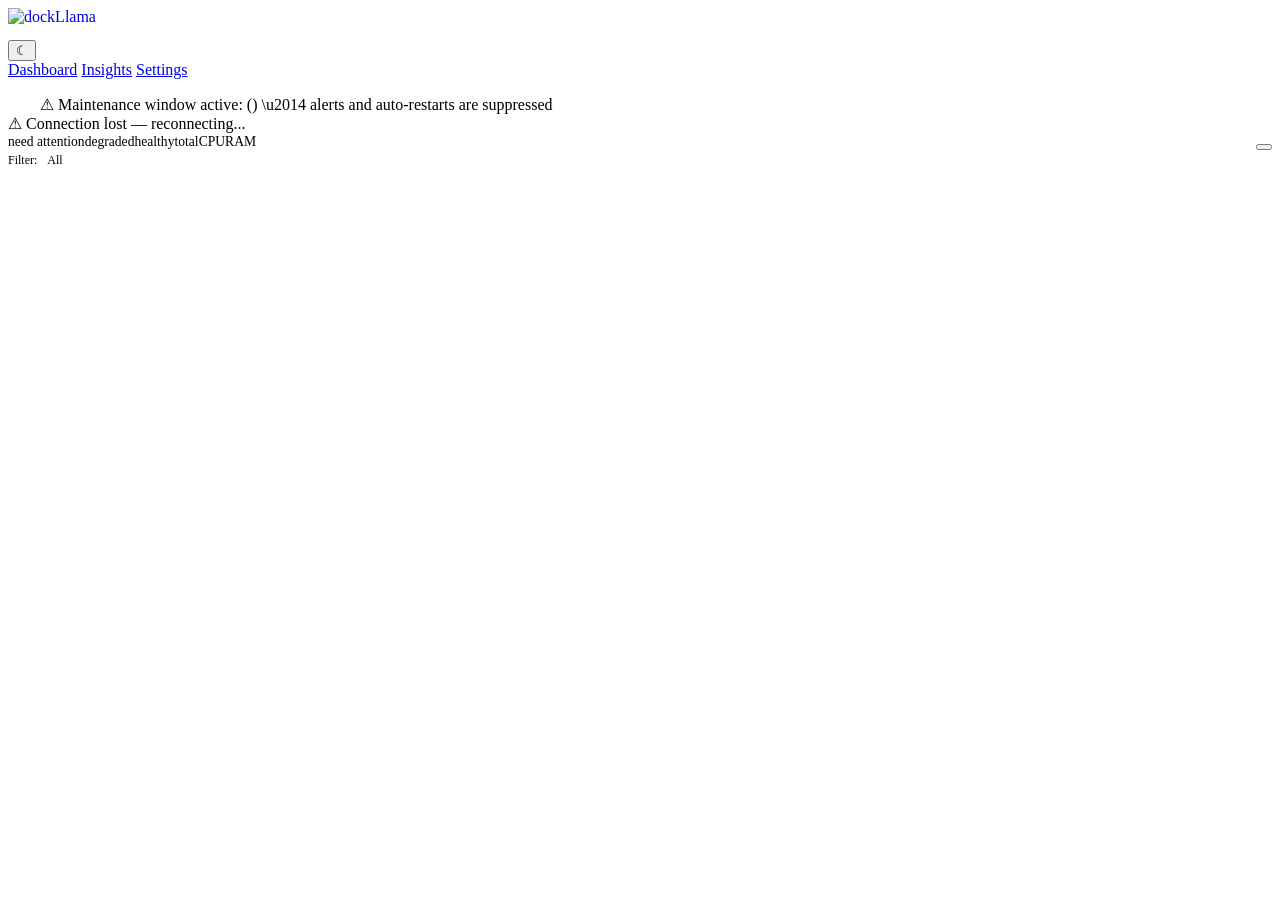
==== frontend/index.html @ cdc03549 "fix: tag filter reactivity + base prompt clone naming" ====
<!DOCTYPE html>
<html lang="en">
<head>
<meta charset="UTF-8">
<meta name="viewport" content="width=device-width, initial-scale=1.0">
<title>DockLlama</title>
<script src="https://cdnjs.cloudflare.com/ajax/libs/alpinejs/3.13.5/cdn.min.js" defer></script>
<link rel="stylesheet" href="/common.css?v=2">
<link rel="icon" type="image/svg+xml" href="/favicon.svg">
<script>
(function(){var t=localStorage.getItem('dockllama-theme');if(t==='light')document.documentElement.classList.add('light')})();
</script>
<style>
/* Dashboard grid */
.grid { display:grid; grid-template-columns:repeat(auto-fill,minmax(340px,1fr)); gap:var(--sp-md); padding:var(--sp-lg); }
.card { background:var(--surface); border:1px solid var(--border); border-radius:10px; padding:var(--sp-lg); transition:border-color 0.2s; }
.card:hover { border-color:var(--text-dim); }
.card-header { display:flex; justify-content:space-between; align-items:center; margin-bottom:var(--sp-sm); }
.card-name { font-weight:600; font-size:1rem; font-family:var(--font-mono); }
.card-image { color:var(--text-dim); font-size:0.7rem; font-family:var(--font-mono); margin-bottom:var(--sp-sm); overflow:hidden; text-overflow:ellipsis; white-space:nowrap; }

/* Flattened eval info — no nested card background */
.card-eval { padding:var(--sp-sm) 0 0 0; font-size:0.8rem; line-height:1.6; border-top:1px solid var(--border); }
.card-eval .label { color:var(--text-dim); font-size:0.75rem; }
.card-meta { display:flex; justify-content:space-between; margin-top:var(--sp-xs); font-size:0.7rem; color:var(--text-dim); font-family:var(--font-mono); }

/* Priority card accents — unhealthy containers get visual emphasis */
.card-unhealthy { border-left:3px solid var(--red); }
.card-degraded { border-left:3px solid var(--yellow); }
.card-critical { border-left:3px solid var(--red); background:rgba(239,68,68,0.04); }

/* Summary banner */
.summary-banner { display:flex; align-items:center; gap:var(--sp-lg); padding:var(--sp-md) var(--sp-lg); margin:0; background:var(--surface); border-bottom:1px solid var(--border); }
.summary-stat { display:flex; align-items:center; gap:var(--sp-sm); font-size:0.85rem; }
.summary-stat .count { font-family:var(--font-mono); font-weight:700; font-size:1.1rem; }
.summary-stat .count-alert { color:var(--red); }
.summary-stat .count-warn { color:var(--yellow); }
.summary-stat .count-ok { color:var(--green); }
.summary-stat .stat-label { color:var(--text-dim); }
.summary-eval-all { margin-left:auto; }

/* Fleet bar */
.fleet-bar { display:flex; gap:var(--sp-md); padding:var(--sp-md) var(--sp-lg); flex-wrap:wrap; align-items:center; }
.fleet-stat { background:var(--surface); border:1px solid var(--border); border-radius:8px; padding:var(--sp-sm) var(--sp-md); display:flex; align-items:center; gap:var(--sp-sm); }
.fleet-stat .fs-value { font-size:1.1rem; font-weight:700; font-family:var(--font-mono); }
.fleet-stat .fs-label { font-size:0.7rem; color:var(--text-dim); }
.fleet-stat .fs-icon { font-size:1rem; }

/* Sparklines */
.card-sparklines { display:flex; gap:0.75rem; margin-top:var(--sp-sm); min-height:40px; }
.sparkline-wrap { flex:1; }
.sparkline-label { font-size:0.65rem; color:var(--text-dim); margin-bottom:0.15rem; }
.sparkline-value { font-size:0.65rem; color:var(--text); font-weight:600; font-family:var(--font-mono); float:right; }
.sparkline svg { width:100%; height:24px; }
.sparkline path { fill:none; stroke-width:1.5; stroke-linecap:round; stroke-linejoin:round; }
.spark-cpu { stroke:#3b82f6; }
.spark-mem { stroke:#8b5cf6; }
.spark-area-cpu { fill:rgba(59,130,246,0.1); stroke:none; }
.spark-area-mem { fill:rgba(139,92,246,0.1); stroke:none; }

/* Detail drawer */
.detail-overlay { position:fixed; inset:0; background:rgba(0,0,0,0.5); z-index:100; }
.detail-drawer { position:fixed; top:0; right:0; bottom:0; width:min(600px,90vw); background:var(--bg); border-left:1px solid var(--border); z-index:101; overflow-y:auto; padding:var(--sp-lg); }
.detail-drawer h2 { margin:0 0 var(--sp-xs); font-size:1.25rem; font-family:var(--font-mono); }
.detail-drawer .close-btn { position:absolute; top:var(--sp-md); right:var(--sp-md); background:none; border:none; color:var(--text-dim); font-size:1.5rem; cursor:pointer; }
.chart-container { position:relative; height:200px; margin-bottom:var(--sp-md); }
.chart-container canvas { width:100%!important; }
.range-selector { display:flex; gap:var(--sp-sm); margin-bottom:var(--sp-md); }
.range-btn { background:var(--surface); border:1px solid var(--border); color:var(--text-dim); padding:var(--sp-xs) 0.75rem; border-radius:4px; cursor:pointer; font-size:0.75rem; font-family:var(--font-mono); }
.range-btn.active { background:var(--blue); color:white; border-color:var(--blue); }
.card-actions { margin-top:var(--sp-sm); display:flex; gap:var(--sp-sm); }

/* Tag filter bar */
.tag-bar { display:flex; gap:var(--sp-sm); padding:var(--sp-sm) var(--sp-lg); flex-wrap:wrap; align-items:center; border-bottom:1px solid var(--border); }
.tag-btn { background:var(--surface); border:1px solid var(--border); color:var(--text-dim); padding:2px 10px; border-radius:12px; cursor:pointer; font-size:0.75rem; font-family:var(--font-mono); transition:all 0.15s; }
.tag-btn:hover { border-color:var(--text-dim); color:var(--text); }
.tag-btn.active { background:var(--blue); color:white; border-color:var(--blue); }
.tag-label { font-size:0.75rem; color:var(--text-dim); margin-right:var(--sp-xs); }
/* Restart button */
.btn-restart { background:transparent; border:1px solid var(--orange); color:var(--orange); font-size:0.7rem; padding:2px 8px; border-radius:4px; cursor:pointer; }
.btn-restart:hover { background:var(--orange); color:white; }
.btn-restart:disabled { opacity:0.4; cursor:not-allowed; }

</style>
<script src="https://cdnjs.cloudflare.com/ajax/libs/Chart.js/4.4.1/chart.umd.min.js"></script>
</head>
<body x-data="dashboard()" x-init="init()">

<div class="header">
  <a href="/" style="display:flex;align-items:center;text-decoration:none;"><img src="/logo.svg" alt="dockLlama" height="32"></a>
  <div class="header-right">
    <template x-if="config">
      <span class="badge" :class="config.monitoring.dry_run ? 'badge-dry' : 'badge-live'"
            x-text="config.monitoring.dry_run ? 'DRY RUN' : 'LIVE'"></span>
    </template>
    <button class="theme-toggle" onclick="toggleTheme()" title="Toggle theme">&#x263E;</button>
    <span style="font-size:0.75rem;color:var(--text-dim)" x-text="sseConnected ? 'Connected' : 'Reconnecting...'"></span>
  </div>
</div>

<nav>
  <a href="/" class="active">Dashboard</a>
  <a href="/insights.html">Insights</a>
  <a href="/settings.html">Settings</a>
</nav>

<div class="blackout-banner" x-show="!loading && blackout" x-cloak style="margin:1rem 2rem 0;">
  <span class="bo-icon">&#9888;</span>
  <span>Maintenance window active: <strong x-text="blackout ? blackout.name : ''"></strong>
    (<span x-text="blackout ? blackout.start_time + ' \u2014 ' + blackout.end_time : ''"></span>)
    \u2014 alerts and auto-restarts are suppressed</span>
</div>

<div class="offline-banner" x-show="!sseConnected" x-cloak>
  <span>&#x26A0;</span>
  <span>Connection lost — reconnecting...</span>
</div>

<template x-if="loading">
  <div class="loading">Loading containers...</div>
</template>

<!-- Summary banner — workflow entry point -->
<div class="summary-banner" x-show="!loading" x-cloak>
  <div class="summary-stat" x-show="unhealthyCount > 0">
    <span class="count count-alert" x-text="unhealthyCount"></span>
    <span class="stat-label">need attention</span>
  </div>
  <div class="summary-stat" x-show="degradedCount > 0">
    <span class="count count-warn" x-text="degradedCount"></span>
    <span class="stat-label">degraded</span>
  </div>
  <div class="summary-stat">
    <span class="count count-ok" x-text="healthyCount"></span>
    <span class="stat-label">healthy</span>
  </div>
  <div class="summary-stat" style="margin-left:var(--sp-md);padding-left:var(--sp-md);border-left:1px solid var(--border);">
    <span class="count" style="color:var(--text)" x-text="fleetData?.container_count || containers.length"></span>
    <span class="stat-label">total</span>
  </div>
  <div class="summary-stat" x-show="fleetData">
    <span class="fs-value mono" x-text="(fleetData?.total_cpu || 0) + '%'"></span>
    <span class="stat-label">CPU</span>
  </div>
  <div class="summary-stat" x-show="fleetData">
    <span class="fs-value mono" x-text="formatMB(fleetData?.total_mem_mb || 0)"></span>
    <span class="stat-label">RAM</span>
  </div>
  <div class="summary-eval-all">
    <button class="btn btn-eval" @click="evalAll()" :disabled="evaluatingAll">
      <span x-text="evaluatingAll ? 'Evaluating...' : 'Evaluate All'"></span>
    </button>
  </div>
</div>

<!-- Tag filter bar -->
<div class="tag-bar" x-show="!loading && allTags.length > 0" x-cloak>
  <span class="tag-label">Filter:</span>
  <button class="tag-btn" :class="!activeTag && 'active'" @click="activeTag=null">All</button>
  <template x-for="t in allTags" :key="t">
    <button class="tag-btn" :class="activeTag===t && 'active'" @click="activeTag = activeTag===t ? null : t" x-text="t"></button>
  </template>
</div>
<div class="grid" x-show="!loading">
  <template x-for="c in filteredContainers" :key="c.name">
    <div class="card" :class="cardPriorityClass(c)" @click="openDetail(c)" style="cursor:pointer;">
      <div class="card-header">
        <span class="card-name" x-text="c.name"></span>
        <span class="status-dot" :class="dotClass(c)"></span>
      </div>
      <div class="card-image" x-text="c.image || 'unknown'"></div>
      <template x-if="c.last_evaluation">
        <div class="card-eval">
          <div><span class="label">Status: </span><span x-text="c.last_evaluation.ai_status"></span></div>
          <div><span class="label">Score: </span><span class="confidence" :class="scoreClass(c.last_evaluation.health_score)" x-text="(c.last_evaluation.health_score || '-') + '/100'"></span>
            <span style="margin-left:0.5rem" class="label">Confidence: </span><span class="confidence" :class="confClass(c.last_evaluation.confidence)" x-text="c.last_evaluation.confidence + '%'"></span></div>
          <div x-show="c.last_evaluation.root_cause_category && c.last_evaluation.root_cause_category !== 'none'">
            <span class="label">Root cause: </span><span x-text="c.last_evaluation.root_cause_category"></span>
          </div>
          <div><span class="label">Summary: </span><span x-text="c.last_evaluation.summary"></span></div>
          <div class="card-meta">
            <span x-text="timeAgo(c.last_evaluation.timestamp)"></span>
            <span x-text="c.last_evaluation.model_used"></span>
          </div>
        </div>
      </template>
      <template x-if="!c.last_evaluation">
        <div class="card-eval" style="color:var(--text-dim)">No evaluation yet</div>
      </template>
      <div class="card-sparklines" x-show="c._spark">
        <div class="sparkline-wrap">
          <div class="sparkline-label">CPU <span class="sparkline-value" x-text="c._spark?.cpu_now ?? '-'"></span></div>
          <div class="sparkline"><svg viewBox="0 0 100 24" preserveAspectRatio="none"><path class="spark-area-cpu" :d="sparkArea(c._spark?.cpu || [])"/><path class="spark-cpu" :d="sparkLine(c._spark?.cpu || [])"/></svg></div>
        </div>
        <div class="sparkline-wrap">
          <div class="sparkline-label">RAM <span class="sparkline-value" x-text="c._spark?.mem_now ?? '-'"></span></div>
          <div class="sparkline"><svg viewBox="0 0 100 24" preserveAspectRatio="none"><path class="spark-area-mem" :d="sparkArea(c._spark?.mem || [])"/><path class="spark-mem" :d="sparkLine(c._spark?.mem || [])"/></svg></div>
        </div>
      </div>
      <div class="card-actions">
        <button class="btn btn-eval" @click.stop="evalNow(c.name)" :disabled="evaluating===c.name">
          <span x-text="evaluating===c.name ? 'Evaluating...' : 'Evaluate Now'"></span>
        </button>
        <button class="btn-restart" @click.stop="restartContainer(c.name)" :disabled="restarting===c.name" x-text="restarting===c.name ? 'Restarting...' : '↻ Restart'"></button>
        <a class="btn" :href="'/insights.html?view=explorer&container=' + c.name">Logs</a>
      </div>
    </div>
  </template>
</div>

<!-- Container Detail Drawer -->
<template x-if="detailContainer">
  <div>
    <div class="detail-overlay" @click="closeDetail()"></div>
    <div class="detail-drawer">
      <button class="close-btn" @click.stop="closeDetail()">&times;</button>
      <h2 x-text="detailContainer.name"></h2>
      <div style="font-size:0.8rem;color:var(--text-dim);margin-bottom:0.5rem;" x-text="detailContainer.image || ''"></div>

      <div class="range-selector">
        <button class="range-btn" :class="detailRange==='1h' && 'active'" @click.stop="loadDetailStats('1h')">1h</button>
        <button class="range-btn" :class="detailRange==='24h' && 'active'" @click.stop="loadDetailStats('24h')">24h</button>
        <button class="range-btn" :class="detailRange==='7d' && 'active'" @click.stop="loadDetailStats('7d')">7d</button>
        <button class="range-btn" :class="detailRange==='30d' && 'active'" @click.stop="loadDetailStats('30d')">30d</button>
      </div>

      <h3 style="font-size:0.9rem;margin:0.5rem 0;">CPU Usage</h3>
      <div class="chart-container"><canvas id="cpuChart"></canvas></div>

      <h3 style="font-size:0.9rem;margin:0.5rem 0;">Memory Usage</h3>
      <div class="chart-container"><canvas id="memChart"></canvas></div>

      <h3 style="font-size:0.9rem;margin:0.5rem 0;">Network I/O</h3>
      <div class="chart-container"><canvas id="netChart"></canvas></div>

      <template x-if="detailContainer.last_evaluation">
        <div style="margin-top:1rem;padding:1rem;background:var(--surface);border-radius:8px;">
          <h3 style="font-size:0.9rem;margin:0 0 0.5rem;">Latest Evaluation</h3>
          <div style="font-size:0.8rem;line-height:1.6;">
            <div>Status: <strong x-text="detailContainer.last_evaluation.ai_status"></strong></div>
            <div>Score: <strong x-text="detailContainer.last_evaluation.health_score + '/100'"></strong></div>
            <div>Summary: <span x-text="detailContainer.last_evaluation.summary"></span></div>
          </div>
        </div>
      </template>
    </div>
  </div>
</template>

<script>
function toggleTheme() {
  document.documentElement.classList.toggle('light');
  localStorage.setItem('dockllama-theme',
    document.documentElement.classList.contains('light') ? 'light' : 'dark');
}

function dashboard() {
  return {
    containers: [],
    detailContainer: null,
    detailRange: '1h',
    detailCharts: {},
    fleetData: null,
    config: null,
    loading: true,
    blackout: null,
    evaluating: null,
    evaluatingAll: false,
    eventSource: null,
    sseConnected: true,
    _sseRetryDelay: 1000,
    _setupDone: false,
    allTags: [],
    activeTag: null,
    containerTags: {},
    restarting: null,

    // Summary banner computed counts
    get healthyCount() {
      return this.containers.filter(c => c.running && c.last_evaluation?.ai_status === 'healthy').length;
    },
    get unhealthyCount() {
      return this.containers.filter(c => c.running && c.last_evaluation && ['unhealthy','critical'].includes(c.last_evaluation.ai_status)).length;
    },
    get degradedCount() {
      return this.containers.filter(c => c.running && c.last_evaluation?.ai_status === 'degraded').length;
    },
    get filteredContainers() {
      if (!this.activeTag) return this.containers;
      return this.containers.filter(c => (this.containerTags[c.name] || []).includes(this.activeTag));
    },
    cardPriorityClass(c) {
      if (!c.last_evaluation) return '';
      const s = c.last_evaluation.ai_status;
      if (s === 'critical') return 'card-critical';
      if (s === 'unhealthy') return 'card-unhealthy';
      if (s === 'degraded') return 'card-degraded';
      return '';
    },

    async init() {
      if (!this._setupDone) {
        try {
          const sr = await fetch('/api/setup/status');
          if (sr.ok) {
            const sd = await sr.json();
            if (sd.needs_setup) { window.location.href = '/setup.html'; return; }
          }
          this._setupDone = true;
        } catch (e) {}
      }
      try {
        const br = await fetch('/api/blackouts/active');
        if (br.ok) { const bd = await br.json(); this.blackout = bd.active ? bd.window : null; }
      } catch (e) {}
      await Promise.all([this.fetchContainers(), this.fetchConfig(), this.fetchTags()]);
      this.loading = false;
      this.connectSSE();
    },

    async fetchContainers() {
      try {
        const r = await fetch('/api/containers');
        const fresh = await r.json();
        const sparkMap = {};
        for (const c of this.containers) { if (c._spark) sparkMap[c.name] = c._spark; }
        for (const c of fresh) { if (sparkMap[c.name]) c._spark = sparkMap[c.name]; }
        this.containers = fresh;
        this.loadSparklines();
        this.loadFleet();
      } catch(e) { console.error('Failed to fetch containers', e); }
    },

    async fetchConfig() {
      try { const r = await fetch('/api/config'); this.config = await r.json(); } catch(e) {}
    },

    connectSSE() {
      if (this.eventSource) { this.eventSource.close(); }
      this.eventSource = new EventSource('/api/stream');
      this.eventSource.onopen = () => { this.sseConnected = true; this._sseRetryDelay = 1000; };
      this.eventSource.onmessage = (e) => {
        const data = JSON.parse(e.data);
        if (data.type === 'evaluation' || data.type === 'action') this.fetchContainers();
      };
      this.eventSource.onerror = () => {
        this.sseConnected = false;
        this.eventSource.close();
        const delay = Math.min(this._sseRetryDelay, 30000);
        this._sseRetryDelay = delay * 2;
        setTimeout(() => this.connectSSE(), delay);
      };
    },

    async evalNow(name) {
      this.evaluating = name;
      try {
        await fetch('/api/containers/' + name + '/evaluate', {method:'POST', headers:{'Content-Type':'application/json'}, body:'{}'});
        await this.fetchContainers();
      } catch(e) { console.error('Eval failed', e); }
      this.evaluating = null;
    },

    async evalAll() {
      this.evaluatingAll = true;
      for (const c of this.containers.filter(c => c.running)) {
        try { await fetch('/api/containers/' + c.name + '/evaluate', {method:'POST', headers:{'Content-Type':'application/json'}, body:'{}'}); } catch(e) {}
      }
      await this.fetchContainers();
      this.evaluatingAll = false;
    },

    dotClass(c) {
      if (!c.running) return 'dot-gray';
      if (!c.last_evaluation) return 'dot-gray';
      const s = c.last_evaluation.ai_status;
      return s === 'healthy' ? 'dot-green' : s === 'degraded' ? 'dot-yellow' : s === 'unhealthy' ? 'dot-orange' : s === 'critical' ? 'dot-red' : 'dot-gray';
    },

    async loadFleet() {
      try { const r = await fetch('/api/stats/fleet?range=1h'); if (r.ok) { const d = await r.json(); this.fleetData = d.current; } } catch(e) {}
    },

    formatMB(mb) { return mb >= 1024 ? (mb/1024).toFixed(1)+' GB' : Math.round(mb)+' MB'; },

    sparkLine(vals) {
      if (!vals || vals.length < 2) return '';
      const max = Math.max(...vals, 1), step = 100/(vals.length-1);
      return 'M' + vals.map((v,i) => (i*step).toFixed(1)+','+(24-(v/max)*22).toFixed(1)).join('L');
    },
    sparkArea(vals) {
      if (!vals || vals.length < 2) return '';
      const max = Math.max(...vals, 1), step = 100/(vals.length-1);
      const line = vals.map((v,i) => (i*step).toFixed(1)+','+(24-(v/max)*22).toFixed(1)).join('L');
      return 'M0,24L'+line+'L100,24Z';
    },

    async loadSparklines() {
      const batch = 5;
      for (let i = 0; i < this.containers.length; i += batch) {
        await Promise.all(this.containers.slice(i, i+batch).map(async (c) => {
          try {
            const r = await fetch('/api/containers/'+encodeURIComponent(c.name)+'/stats?range=1h');
            if (!r.ok) return;
            const d = await r.json();
            const last = d.data[d.data.length-1];
            c._spark = {
              cpu: d.data.map(p=>p.cpu||0), mem: d.data.map(p=>p.mem||0),
              cpu_now: last ? (last.cpu!=null ? last.cpu+'%' : '-') : '-',
              mem_now: last ? (last.mem!=null ? last.mem+'%' : '-') : '-',
            };
          } catch(e) {}
        }));
      }
    },

    async openDetail(c) {
      this.detailContainer = c; this.detailRange = '1h';
      await this.$nextTick(); this.loadDetailStats('1h');
    },
    closeDetail() { this.detailContainer = null; this.destroyCharts(); },
    destroyCharts() { for (const k in this.detailCharts) this.detailCharts[k].destroy(); this.detailCharts = {}; },

    async loadDetailStats(range) {
      this.detailRange = range;
      if (!this.detailContainer) return;
      try {
        const r = await fetch('/api/containers/'+encodeURIComponent(this.detailContainer.name)+'/stats?range='+range);
        if (r.ok) this.renderCharts((await r.json()).data);
      } catch(e) { console.error(e); }
    },

    renderCharts(data) {
      this.destroyCharts();
      const labels = data.map(p => p.t.substring(11,16));
      const mk = (label, color, values) => ({
        type:'line', data:{labels, datasets:[{label, data:values, borderColor:color, backgroundColor:color+'22', fill:true, pointRadius:0, tension:0.3, borderWidth:1.5}]},
        options:{responsive:true, maintainAspectRatio:false, scales:{x:{ticks:{maxTicksLimit:8,font:{size:10},color:'#888'},grid:{display:false}},y:{beginAtZero:true,ticks:{font:{size:10},color:'#888'},grid:{color:'#333'}}}, plugins:{legend:{display:false}}, animation:false}
      });
      const cpu = document.getElementById('cpuChart');
      const mem = document.getElementById('memChart');
      const net = document.getElementById('netChart');
      if (cpu) this.detailCharts.cpu = new Chart(cpu, mk('CPU%','#3b82f6',data.map(p=>p.cpu)));
      if (mem) this.detailCharts.mem = new Chart(mem, mk('RAM%','#8b5cf6',data.map(p=>p.mem)));
      if (net) this.detailCharts.net = new Chart(net, {
        type:'line', data:{labels, datasets:[
          {label:'RX',data:data.map(p=>p.rx?Math.round(p.rx/1024):0),borderColor:'#22c55e',pointRadius:0,tension:0.3,borderWidth:1.5,fill:false},
          {label:'TX',data:data.map(p=>p.tx?Math.round(p.tx/1024):0),borderColor:'#f59e0b',pointRadius:0,tension:0.3,borderWidth:1.5,fill:false}
        ]}, options:{responsive:true,maintainAspectRatio:false,scales:{x:{ticks:{maxTicksLimit:8,font:{size:10},color:'#888'},grid:{display:false}},y:{beginAtZero:true,ticks:{font:{size:10},color:'#888',callback:v=>v+' KB'},grid:{color:'#333'}}},plugins:{legend:{labels:{color:'#888',font:{size:10}}}},animation:false}
      });
    },

    async fetchTags() {
      try {
        const r = await fetch('/api/tags');
        if (r.ok) this.allTags = await r.json();
        // Load per-container tags — build new object for Alpine reactivity
        const newTags = {};
        for (const c of this.containers) {
          try {
            const tr = await fetch('/api/containers/' + encodeURIComponent(c.name) + '/tags');
            if (tr.ok) {
              const tags = await tr.json();
              newTags[c.name] = tags.map(t => t.tag);
            }
          } catch(e) {}
        }
        this.containerTags = newTags;
      } catch(e) {}
    },
    async restartContainer(name) {
      if (!confirm('Restart ' + name + '?')) return;
      this.restarting = name;
      try {
        const r = await fetch('/api/containers/' + name + '/restart', {method:'POST'});
        const d = await r.json();
        if (!r.ok) alert(d.detail || 'Restart failed');
        else if (d.action === 'dry_run') alert('Dry run mode — restart not executed');
        else await this.fetchContainers();
      } catch(e) { alert('Restart failed: ' + e); }
      this.restarting = null;
    },
    scoreClass(s) { return s >= 80 ? 'conf-high' : s >= 40 ? 'conf-mid' : 'conf-low'; },
    confClass(c) { return c >= 70 ? 'conf-high' : c >= 40 ? 'conf-mid' : 'conf-low'; },
    timeAgo(ts) {
      if (!ts) return '';
      const d = (Date.now() - new Date(ts+'Z').getTime()) / 1000;
      return d < 60 ? Math.round(d)+'s ago' : d < 3600 ? Math.round(d/60)+'m ago' : d < 86400 ? Math.round(d/3600)+'h ago' : Math.round(d/86400)+'d ago';
    }
  };
}
</script>
</body>
</html>
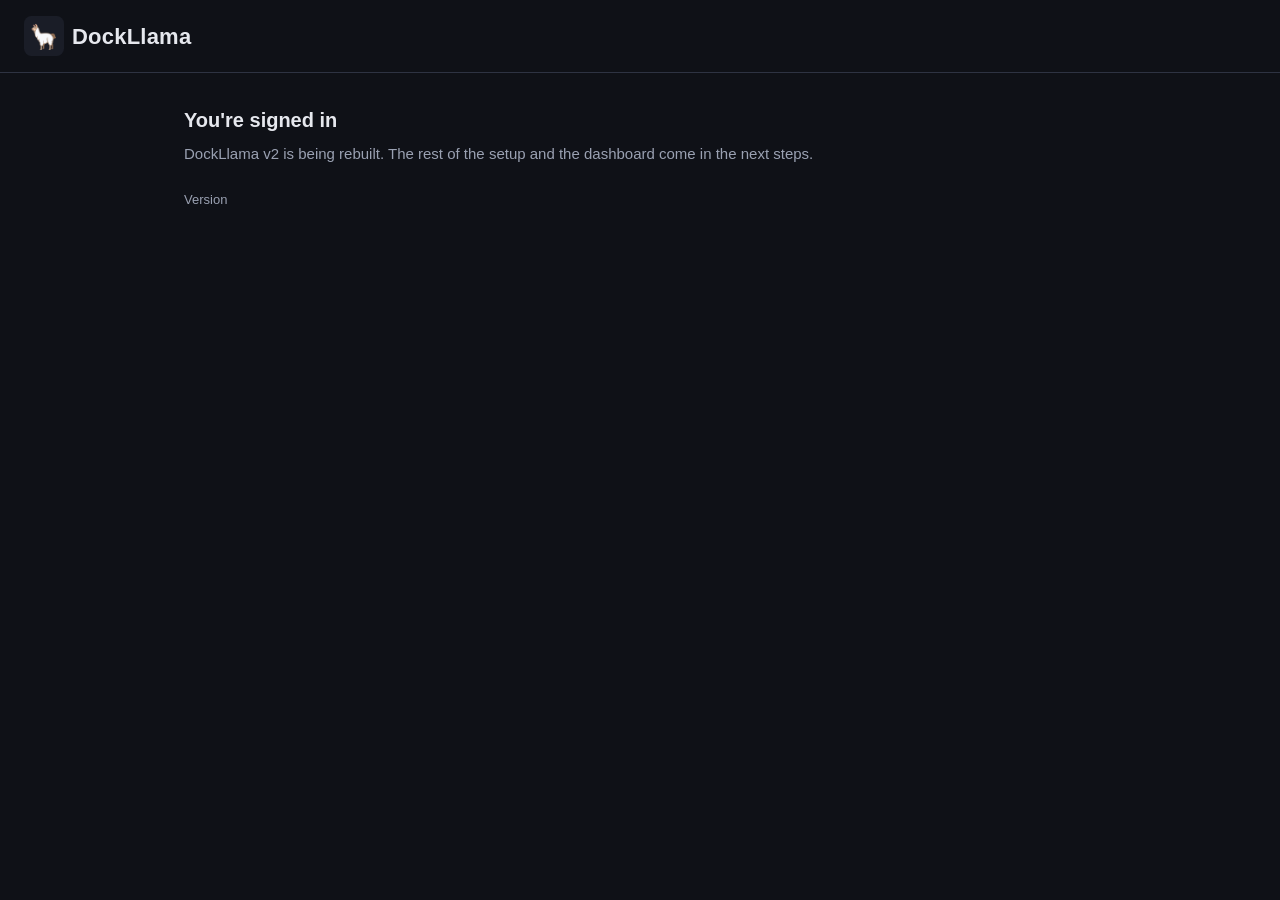
==== commit 4b6cb6ef: "v2 phase 1: app skeleton, database, settings, sign-in, socket permissions Replaces the v1 code on th" ====
--- a/frontend/index.html
+++ b/frontend/index.html
@@ -1,494 +1,38 @@
 <!DOCTYPE html>
 <html lang="en">
 <head>
-<meta charset="UTF-8">
-<meta name="viewport" content="width=device-width, initial-scale=1.0">
+<meta charset="utf-8">
+<meta name="viewport" content="width=device-width, initial-scale=1">
 <title>DockLlama</title>
-<script src="https://cdnjs.cloudflare.com/ajax/libs/alpinejs/3.13.5/cdn.min.js" defer></script>
-<link rel="stylesheet" href="/common.css?v=2">
-<link rel="icon" type="image/svg+xml" href="/favicon.svg">
+<link rel="icon" href="static/favicon.svg" type="image/svg+xml">
+<link rel="stylesheet" href="static/app.css">
+<script defer src="static/vendor/alpine-3.17.5.min.js"></script>
+</head>
+<body x-data="home()" x-init="load()" x-cloak>
+<header class="top">
+  <div class="brand" style="margin:0"><img src="static/favicon.svg" alt=""><span>DockLlama</span></div>
+  <button class="secondary" x-show="loginRequired" @click="logout()">Sign out</button>
+</header>
+<main class="page">
+  <h1>You're signed in</h1>
+  <p class="sub">DockLlama v2 is being rebuilt. The rest of the setup and the dashboard come in the next steps.</p>
+  <p class="hint">Version <span x-text="version"></span></p>
+</main>
 <script>
-(function(){var t=localStorage.getItem('dockllama-theme');if(t==='light')document.documentElement.classList.add('light')})();
-</script>
-<style>
-/* Dashboard grid */
-.grid { display:grid; grid-template-columns:repeat(auto-fill,minmax(340px,1fr)); gap:var(--sp-md); padding:var(--sp-lg); }
-.card { background:var(--surface); border:1px solid var(--border); border-radius:10px; padding:var(--sp-lg); transition:border-color 0.2s; }
-.card:hover { border-color:var(--text-dim); }
-.card-header { display:flex; justify-content:space-between; align-items:center; margin-bottom:var(--sp-sm); }
-.card-name { font-weight:600; font-size:1rem; font-family:var(--font-mono); }
-.card-image { color:var(--text-dim); font-size:0.7rem; font-family:var(--font-mono); margin-bottom:var(--sp-sm); overflow:hidden; text-overflow:ellipsis; white-space:nowrap; }
-
-/* Flattened eval info — no nested card background */
-.card-eval { padding:var(--sp-sm) 0 0 0; font-size:0.8rem; line-height:1.6; border-top:1px solid var(--border); }
-.card-eval .label { color:var(--text-dim); font-size:0.75rem; }
-.card-meta { display:flex; justify-content:space-between; margin-top:var(--sp-xs); font-size:0.7rem; color:var(--text-dim); font-family:var(--font-mono); }
-
-/* Priority card accents — unhealthy containers get visual emphasis */
-.card-unhealthy { border-left:3px solid var(--red); }
-.card-degraded { border-left:3px solid var(--yellow); }
-.card-critical { border-left:3px solid var(--red); background:rgba(239,68,68,0.04); }
-
-/* Summary banner */
-.summary-banner { display:flex; align-items:center; gap:var(--sp-lg); padding:var(--sp-md) var(--sp-lg); margin:0; background:var(--surface); border-bottom:1px solid var(--border); }
-.summary-stat { display:flex; align-items:center; gap:var(--sp-sm); font-size:0.85rem; }
-.summary-stat .count { font-family:var(--font-mono); font-weight:700; font-size:1.1rem; }
-.summary-stat .count-alert { color:var(--red); }
-.summary-stat .count-warn { color:var(--yellow); }
-.summary-stat .count-ok { color:var(--green); }
-.summary-stat .stat-label { color:var(--text-dim); }
-.summary-eval-all { margin-left:auto; }
-
-/* Fleet bar */
-.fleet-bar { display:flex; gap:var(--sp-md); padding:var(--sp-md) var(--sp-lg); flex-wrap:wrap; align-items:center; }
-.fleet-stat { background:var(--surface); border:1px solid var(--border); border-radius:8px; padding:var(--sp-sm) var(--sp-md); display:flex; align-items:center; gap:var(--sp-sm); }
-.fleet-stat .fs-value { font-size:1.1rem; font-weight:700; font-family:var(--font-mono); }
-.fleet-stat .fs-label { font-size:0.7rem; color:var(--text-dim); }
-.fleet-stat .fs-icon { font-size:1rem; }
-
-/* Sparklines */
-.card-sparklines { display:flex; gap:0.75rem; margin-top:var(--sp-sm); min-height:40px; }
-.sparkline-wrap { flex:1; }
-.sparkline-label { font-size:0.65rem; color:var(--text-dim); margin-bottom:0.15rem; }
-.sparkline-value { font-size:0.65rem; color:var(--text); font-weight:600; font-family:var(--font-mono); float:right; }
-.sparkline svg { width:100%; height:24px; }
-.sparkline path { fill:none; stroke-width:1.5; stroke-linecap:round; stroke-linejoin:round; }
-.spark-cpu { stroke:#3b82f6; }
-.spark-mem { stroke:#8b5cf6; }
-.spark-area-cpu { fill:rgba(59,130,246,0.1); stroke:none; }
-.spark-area-mem { fill:rgba(139,92,246,0.1); stroke:none; }
-
-/* Detail drawer */
-.detail-overlay { position:fixed; inset:0; background:rgba(0,0,0,0.5); z-index:100; }
-.detail-drawer { position:fixed; top:0; right:0; bottom:0; width:min(600px,90vw); background:var(--bg); border-left:1px solid var(--border); z-index:101; overflow-y:auto; padding:var(--sp-lg); }
-.detail-drawer h2 { margin:0 0 var(--sp-xs); font-size:1.25rem; font-family:var(--font-mono); }
-.detail-drawer .close-btn { position:absolute; top:var(--sp-md); right:var(--sp-md); background:none; border:none; color:var(--text-dim); font-size:1.5rem; cursor:pointer; }
-.chart-container { position:relative; height:200px; margin-bottom:var(--sp-md); }
-.chart-container canvas { width:100%!important; }
-.range-selector { display:flex; gap:var(--sp-sm); margin-bottom:var(--sp-md); }
-.range-btn { background:var(--surface); border:1px solid var(--border); color:var(--text-dim); padding:var(--sp-xs) 0.75rem; border-radius:4px; cursor:pointer; font-size:0.75rem; font-family:var(--font-mono); }
-.range-btn.active { background:var(--blue); color:white; border-color:var(--blue); }
-.card-actions { margin-top:var(--sp-sm); display:flex; gap:var(--sp-sm); }
-
-/* Tag filter bar */
-.tag-bar { display:flex; gap:var(--sp-sm); padding:var(--sp-sm) var(--sp-lg); flex-wrap:wrap; align-items:center; border-bottom:1px solid var(--border); }
-.tag-btn { background:var(--surface); border:1px solid var(--border); color:var(--text-dim); padding:2px 10px; border-radius:12px; cursor:pointer; font-size:0.75rem; font-family:var(--font-mono); transition:all 0.15s; }
-.tag-btn:hover { border-color:var(--text-dim); color:var(--text); }
-.tag-btn.active { background:var(--blue); color:white; border-color:var(--blue); }
-.tag-label { font-size:0.75rem; color:var(--text-dim); margin-right:var(--sp-xs); }
-/* Restart button */
-.btn-restart { background:transparent; border:1px solid var(--orange); color:var(--orange); font-size:0.7rem; padding:2px 8px; border-radius:4px; cursor:pointer; }
-.btn-restart:hover { background:var(--orange); color:white; }
-.btn-restart:disabled { opacity:0.4; cursor:not-allowed; }
-
-</style>
-<script src="https://cdnjs.cloudflare.com/ajax/libs/Chart.js/4.4.1/chart.umd.min.js"></script>
-</head>
-<body x-data="dashboard()" x-init="init()">
-
-<div class="header">
-  <a href="/" style="display:flex;align-items:center;text-decoration:none;"><img src="/logo.svg" alt="dockLlama" height="32"></a>
-  <div class="header-right">
-    <template x-if="config">
-      <span class="badge" :class="config.monitoring.dry_run ? 'badge-dry' : 'badge-live'"
-            x-text="config.monitoring.dry_run ? 'DRY RUN' : 'LIVE'"></span>
-    </template>
-    <button class="theme-toggle" onclick="toggleTheme()" title="Toggle theme">&#x263E;</button>
-    <span style="font-size:0.75rem;color:var(--text-dim)" x-text="sseConnected ? 'Connected' : 'Reconnecting...'"></span>
-  </div>
-</div>
-
-<nav>
-  <a href="/" class="active">Dashboard</a>
-  <a href="/insights.html">Insights</a>
-  <a href="/settings.html">Settings</a>
-</nav>
-
-<div class="blackout-banner" x-show="!loading && blackout" x-cloak style="margin:1rem 2rem 0;">
-  <span class="bo-icon">&#9888;</span>
-  <span>Maintenance window active: <strong x-text="blackout ? blackout.name : ''"></strong>
-    (<span x-text="blackout ? blackout.start_time + ' \u2014 ' + blackout.end_time : ''"></span>)
-    \u2014 alerts and auto-restarts are suppressed</span>
-</div>
-
-<div class="offline-banner" x-show="!sseConnected" x-cloak>
-  <span>&#x26A0;</span>
-  <span>Connection lost — reconnecting...</span>
-</div>
-
-<template x-if="loading">
-  <div class="loading">Loading containers...</div>
-</template>
-
-<!-- Summary banner — workflow entry point -->
-<div class="summary-banner" x-show="!loading" x-cloak>
-  <div class="summary-stat" x-show="unhealthyCount > 0">
-    <span class="count count-alert" x-text="unhealthyCount"></span>
-    <span class="stat-label">need attention</span>
-  </div>
-  <div class="summary-stat" x-show="degradedCount > 0">
-    <span class="count count-warn" x-text="degradedCount"></span>
-    <span class="stat-label">degraded</span>
-  </div>
-  <div class="summary-stat">
-    <span class="count count-ok" x-text="healthyCount"></span>
-    <span class="stat-label">healthy</span>
-  </div>
-  <div class="summary-stat" style="margin-left:var(--sp-md);padding-left:var(--sp-md);border-left:1px solid var(--border);">
-    <span class="count" style="color:var(--text)" x-text="fleetData?.container_count || containers.length"></span>
-    <span class="stat-label">total</span>
-  </div>
-  <div class="summary-stat" x-show="fleetData">
-    <span class="fs-value mono" x-text="(fleetData?.total_cpu || 0) + '%'"></span>
-    <span class="stat-label">CPU</span>
-  </div>
-  <div class="summary-stat" x-show="fleetData">
-    <span class="fs-value mono" x-text="formatMB(fleetData?.total_mem_mb || 0)"></span>
-    <span class="stat-label">RAM</span>
-  </div>
-  <div class="summary-eval-all">
-    <button class="btn btn-eval" @click="evalAll()" :disabled="evaluatingAll">
-      <span x-text="evaluatingAll ? 'Evaluating...' : 'Evaluate All'"></span>
-    </button>
-  </div>
-</div>
-
-<!-- Tag filter bar -->
-<div class="tag-bar" x-show="!loading && allTags.length > 0" x-cloak>
-  <span class="tag-label">Filter:</span>
-  <button class="tag-btn" :class="!activeTag && 'active'" @click="activeTag=null">All</button>
-  <template x-for="t in allTags" :key="t">
-    <button class="tag-btn" :class="activeTag===t && 'active'" @click="activeTag = activeTag===t ? null : t" x-text="t"></button>
-  </template>
-</div>
-<div class="grid" x-show="!loading">
-  <template x-for="c in filteredContainers" :key="c.name">
-    <div class="card" :class="cardPriorityClass(c)" @click="openDetail(c)" style="cursor:pointer;">
-      <div class="card-header">
-        <span class="card-name" x-text="c.name"></span>
-        <span class="status-dot" :class="dotClass(c)"></span>
-      </div>
-      <div class="card-image" x-text="c.image || 'unknown'"></div>
-      <template x-if="c.last_evaluation">
-        <div class="card-eval">
-          <div><span class="label">Status: </span><span x-text="c.last_evaluation.ai_status"></span></div>
-          <div><span class="label">Score: </span><span class="confidence" :class="scoreClass(c.last_evaluation.health_score)" x-text="(c.last_evaluation.health_score || '-') + '/100'"></span>
-            <span style="margin-left:0.5rem" class="label">Confidence: </span><span class="confidence" :class="confClass(c.last_evaluation.confidence)" x-text="c.last_evaluation.confidence + '%'"></span></div>
-          <div x-show="c.last_evaluation.root_cause_category && c.last_evaluation.root_cause_category !== 'none'">
-            <span class="label">Root cause: </span><span x-text="c.last_evaluation.root_cause_category"></span>
-          </div>
-          <div><span class="label">Summary: </span><span x-text="c.last_evaluation.summary"></span></div>
-          <div class="card-meta">
-            <span x-text="timeAgo(c.last_evaluation.timestamp)"></span>
-            <span x-text="c.last_evaluation.model_used"></span>
-          </div>
-        </div>
-      </template>
-      <template x-if="!c.last_evaluation">
-        <div class="card-eval" style="color:var(--text-dim)">No evaluation yet</div>
-      </template>
-      <div class="card-sparklines" x-show="c._spark">
-        <div class="sparkline-wrap">
-          <div class="sparkline-label">CPU <span class="sparkline-value" x-text="c._spark?.cpu_now ?? '-'"></span></div>
-          <div class="sparkline"><svg viewBox="0 0 100 24" preserveAspectRatio="none"><path class="spark-area-cpu" :d="sparkArea(c._spark?.cpu || [])"/><path class="spark-cpu" :d="sparkLine(c._spark?.cpu || [])"/></svg></div>
-        </div>
-        <div class="sparkline-wrap">
-          <div class="sparkline-label">RAM <span class="sparkline-value" x-text="c._spark?.mem_now ?? '-'"></span></div>
-          <div class="sparkline"><svg viewBox="0 0 100 24" preserveAspectRatio="none"><path class="spark-area-mem" :d="sparkArea(c._spark?.mem || [])"/><path class="spark-mem" :d="sparkLine(c._spark?.mem || [])"/></svg></div>
-        </div>
-      </div>
-      <div class="card-actions">
-        <button class="btn btn-eval" @click.stop="evalNow(c.name)" :disabled="evaluating===c.name">
-          <span x-text="evaluating===c.name ? 'Evaluating...' : 'Evaluate Now'"></span>
-        </button>
-        <button class="btn-restart" @click.stop="restartContainer(c.name)" :disabled="restarting===c.name" x-text="restarting===c.name ? 'Restarting...' : '↻ Restart'"></button>
-        <a class="btn" :href="'/insights.html?view=explorer&container=' + c.name">Logs</a>
-      </div>
-    </div>
-  </template>
-</div>
-
-<!-- Container Detail Drawer -->
-<template x-if="detailContainer">
-  <div>
-    <div class="detail-overlay" @click="closeDetail()"></div>
-    <div class="detail-drawer">
-      <button class="close-btn" @click.stop="closeDetail()">&times;</button>
-      <h2 x-text="detailContainer.name"></h2>
-      <div style="font-size:0.8rem;color:var(--text-dim);margin-bottom:0.5rem;" x-text="detailContainer.image || ''"></div>
-
-      <div class="range-selector">
-        <button class="range-btn" :class="detailRange==='1h' && 'active'" @click.stop="loadDetailStats('1h')">1h</button>
-        <button class="range-btn" :class="detailRange==='24h' && 'active'" @click.stop="loadDetailStats('24h')">24h</button>
-        <button class="range-btn" :class="detailRange==='7d' && 'active'" @click.stop="loadDetailStats('7d')">7d</button>
-        <button class="range-btn" :class="detailRange==='30d' && 'active'" @click.stop="loadDetailStats('30d')">30d</button>
-      </div>
-
-      <h3 style="font-size:0.9rem;margin:0.5rem 0;">CPU Usage</h3>
-      <div class="chart-container"><canvas id="cpuChart"></canvas></div>
-
-      <h3 style="font-size:0.9rem;margin:0.5rem 0;">Memory Usage</h3>
-      <div class="chart-container"><canvas id="memChart"></canvas></div>
-
-      <h3 style="font-size:0.9rem;margin:0.5rem 0;">Network I/O</h3>
-      <div class="chart-container"><canvas id="netChart"></canvas></div>
-
-      <template x-if="detailContainer.last_evaluation">
-        <div style="margin-top:1rem;padding:1rem;background:var(--surface);border-radius:8px;">
-          <h3 style="font-size:0.9rem;margin:0 0 0.5rem;">Latest Evaluation</h3>
-          <div style="font-size:0.8rem;line-height:1.6;">
-            <div>Status: <strong x-text="detailContainer.last_evaluation.ai_status"></strong></div>
-            <div>Score: <strong x-text="detailContainer.last_evaluation.health_score + '/100'"></strong></div>
-            <div>Summary: <span x-text="detailContainer.last_evaluation.summary"></span></div>
-          </div>
-        </div>
-      </template>
-    </div>
-  </div>
-</template>
-
-<script>
-function toggleTheme() {
-  document.documentElement.classList.toggle('light');
-  localStorage.setItem('dockllama-theme',
-    document.documentElement.classList.contains('light') ? 'light' : 'dark');
-}
-
-function dashboard() {
+function home() {
   return {
-    containers: [],
-    detailContainer: null,
-    detailRange: '1h',
-    detailCharts: {},
-    fleetData: null,
-    config: null,
-    loading: true,
-    blackout: null,
-    evaluating: null,
-    evaluatingAll: false,
-    eventSource: null,
-    sseConnected: true,
-    _sseRetryDelay: 1000,
-    _setupDone: false,
-    allTags: [],
-    activeTag: null,
-    containerTags: {},
-    restarting: null,
-
-    // Summary banner computed counts
-    get healthyCount() {
-      return this.containers.filter(c => c.running && c.last_evaluation?.ai_status === 'healthy').length;
+    version: '', loginRequired: false,
+    async load() {
+      const [h, s] = await Promise.all([fetch('api/health'), fetch('api/auth/status')]);
+      this.version = (await h.json()).version;
+      this.loginRequired = (await s.json()).login_required;
     },
-    get unhealthyCount() {
-      return this.containers.filter(c => c.running && c.last_evaluation && ['unhealthy','critical'].includes(c.last_evaluation.ai_status)).length;
+    async logout() {
+      await fetch('api/auth/logout', {method: 'POST'});
+      window.location.href = 'login';
     },
-    get degradedCount() {
-      return this.containers.filter(c => c.running && c.last_evaluation?.ai_status === 'degraded').length;
-    },
-    get filteredContainers() {
-      if (!this.activeTag) return this.containers;
-      return this.containers.filter(c => (this.containerTags[c.name] || []).includes(this.activeTag));
-    },
-    cardPriorityClass(c) {
-      if (!c.last_evaluation) return '';
-      const s = c.last_evaluation.ai_status;
-      if (s === 'critical') return 'card-critical';
-      if (s === 'unhealthy') return 'card-unhealthy';
-      if (s === 'degraded') return 'card-degraded';
-      return '';
-    },
-
-    async init() {
-      if (!this._setupDone) {
-        try {
-          const sr = await fetch('/api/setup/status');
-          if (sr.ok) {
-            const sd = await sr.json();
-            if (sd.needs_setup) { window.location.href = '/setup.html'; return; }
-          }
-          this._setupDone = true;
-        } catch (e) {}
-      }
-      try {
-        const br = await fetch('/api/blackouts/active');
-        if (br.ok) { const bd = await br.json(); this.blackout = bd.active ? bd.window : null; }
-      } catch (e) {}
-      await Promise.all([this.fetchContainers(), this.fetchConfig(), this.fetchTags()]);
-      this.loading = false;
-      this.connectSSE();
-    },
-
-    async fetchContainers() {
-      try {
-        const r = await fetch('/api/containers');
-        const fresh = await r.json();
-        const sparkMap = {};
-        for (const c of this.containers) { if (c._spark) sparkMap[c.name] = c._spark; }
-        for (const c of fresh) { if (sparkMap[c.name]) c._spark = sparkMap[c.name]; }
-        this.containers = fresh;
-        this.loadSparklines();
-        this.loadFleet();
-      } catch(e) { console.error('Failed to fetch containers', e); }
-    },
-
-    async fetchConfig() {
-      try { const r = await fetch('/api/config'); this.config = await r.json(); } catch(e) {}
-    },
-
-    connectSSE() {
-      if (this.eventSource) { this.eventSource.close(); }
-      this.eventSource = new EventSource('/api/stream');
-      this.eventSource.onopen = () => { this.sseConnected = true; this._sseRetryDelay = 1000; };
-      this.eventSource.onmessage = (e) => {
-        const data = JSON.parse(e.data);
-        if (data.type === 'evaluation' || data.type === 'action') this.fetchContainers();
-      };
-      this.eventSource.onerror = () => {
-        this.sseConnected = false;
-        this.eventSource.close();
-        const delay = Math.min(this._sseRetryDelay, 30000);
-        this._sseRetryDelay = delay * 2;
-        setTimeout(() => this.connectSSE(), delay);
-      };
-    },
-
-    async evalNow(name) {
-      this.evaluating = name;
-      try {
-        await fetch('/api/containers/' + name + '/evaluate', {method:'POST', headers:{'Content-Type':'application/json'}, body:'{}'});
-        await this.fetchContainers();
-      } catch(e) { console.error('Eval failed', e); }
-      this.evaluating = null;
-    },
-
-    async evalAll() {
-      this.evaluatingAll = true;
-      for (const c of this.containers.filter(c => c.running)) {
-        try { await fetch('/api/containers/' + c.name + '/evaluate', {method:'POST', headers:{'Content-Type':'application/json'}, body:'{}'}); } catch(e) {}
-      }
-      await this.fetchContainers();
-      this.evaluatingAll = false;
-    },
-
-    dotClass(c) {
-      if (!c.running) return 'dot-gray';
-      if (!c.last_evaluation) return 'dot-gray';
-      const s = c.last_evaluation.ai_status;
-      return s === 'healthy' ? 'dot-green' : s === 'degraded' ? 'dot-yellow' : s === 'unhealthy' ? 'dot-orange' : s === 'critical' ? 'dot-red' : 'dot-gray';
-    },
-
-    async loadFleet() {
-      try { const r = await fetch('/api/stats/fleet?range=1h'); if (r.ok) { const d = await r.json(); this.fleetData = d.current; } } catch(e) {}
-    },
-
-    formatMB(mb) { return mb >= 1024 ? (mb/1024).toFixed(1)+' GB' : Math.round(mb)+' MB'; },
-
-    sparkLine(vals) {
-      if (!vals || vals.length < 2) return '';
-      const max = Math.max(...vals, 1), step = 100/(vals.length-1);
-      return 'M' + vals.map((v,i) => (i*step).toFixed(1)+','+(24-(v/max)*22).toFixed(1)).join('L');
-    },
-    sparkArea(vals) {
-      if (!vals || vals.length < 2) return '';
-      const max = Math.max(...vals, 1), step = 100/(vals.length-1);
-      const line = vals.map((v,i) => (i*step).toFixed(1)+','+(24-(v/max)*22).toFixed(1)).join('L');
-      return 'M0,24L'+line+'L100,24Z';
-    },
-
-    async loadSparklines() {
-      const batch = 5;
-      for (let i = 0; i < this.containers.length; i += batch) {
-        await Promise.all(this.containers.slice(i, i+batch).map(async (c) => {
-          try {
-            const r = await fetch('/api/containers/'+encodeURIComponent(c.name)+'/stats?range=1h');
-            if (!r.ok) return;
-            const d = await r.json();
-            const last = d.data[d.data.length-1];
-            c._spark = {
-              cpu: d.data.map(p=>p.cpu||0), mem: d.data.map(p=>p.mem||0),
-              cpu_now: last ? (last.cpu!=null ? last.cpu+'%' : '-') : '-',
-              mem_now: last ? (last.mem!=null ? last.mem+'%' : '-') : '-',
-            };
-          } catch(e) {}
-        }));
-      }
-    },
-
-    async openDetail(c) {
-      this.detailContainer = c; this.detailRange = '1h';
-      await this.$nextTick(); this.loadDetailStats('1h');
-    },
-    closeDetail() { this.detailContainer = null; this.destroyCharts(); },
-    destroyCharts() { for (const k in this.detailCharts) this.detailCharts[k].destroy(); this.detailCharts = {}; },
-
-    async loadDetailStats(range) {
-      this.detailRange = range;
-      if (!this.detailContainer) return;
-      try {
-        const r = await fetch('/api/containers/'+encodeURIComponent(this.detailContainer.name)+'/stats?range='+range);
-        if (r.ok) this.renderCharts((await r.json()).data);
-      } catch(e) { console.error(e); }
-    },
-
-    renderCharts(data) {
-      this.destroyCharts();
-      const labels = data.map(p => p.t.substring(11,16));
-      const mk = (label, color, values) => ({
-        type:'line', data:{labels, datasets:[{label, data:values, borderColor:color, backgroundColor:color+'22', fill:true, pointRadius:0, tension:0.3, borderWidth:1.5}]},
-        options:{responsive:true, maintainAspectRatio:false, scales:{x:{ticks:{maxTicksLimit:8,font:{size:10},color:'#888'},grid:{display:false}},y:{beginAtZero:true,ticks:{font:{size:10},color:'#888'},grid:{color:'#333'}}}, plugins:{legend:{display:false}}, animation:false}
-      });
-      const cpu = document.getElementById('cpuChart');
-      const mem = document.getElementById('memChart');
-      const net = document.getElementById('netChart');
-      if (cpu) this.detailCharts.cpu = new Chart(cpu, mk('CPU%','#3b82f6',data.map(p=>p.cpu)));
-      if (mem) this.detailCharts.mem = new Chart(mem, mk('RAM%','#8b5cf6',data.map(p=>p.mem)));
-      if (net) this.detailCharts.net = new Chart(net, {
-        type:'line', data:{labels, datasets:[
-          {label:'RX',data:data.map(p=>p.rx?Math.round(p.rx/1024):0),borderColor:'#22c55e',pointRadius:0,tension:0.3,borderWidth:1.5,fill:false},
-          {label:'TX',data:data.map(p=>p.tx?Math.round(p.tx/1024):0),borderColor:'#f59e0b',pointRadius:0,tension:0.3,borderWidth:1.5,fill:false}
-        ]}, options:{responsive:true,maintainAspectRatio:false,scales:{x:{ticks:{maxTicksLimit:8,font:{size:10},color:'#888'},grid:{display:false}},y:{beginAtZero:true,ticks:{font:{size:10},color:'#888',callback:v=>v+' KB'},grid:{color:'#333'}}},plugins:{legend:{labels:{color:'#888',font:{size:10}}}},animation:false}
-      });
-    },
-
-    async fetchTags() {
-      try {
-        const r = await fetch('/api/tags');
-        if (r.ok) this.allTags = await r.json();
-        // Load per-container tags — build new object for Alpine reactivity
-        const newTags = {};
-        for (const c of this.containers) {
-          try {
-            const tr = await fetch('/api/containers/' + encodeURIComponent(c.name) + '/tags');
-            if (tr.ok) {
-              const tags = await tr.json();
-              newTags[c.name] = tags.map(t => t.tag);
-            }
-          } catch(e) {}
-        }
-        this.containerTags = newTags;
-      } catch(e) {}
-    },
-    async restartContainer(name) {
-      if (!confirm('Restart ' + name + '?')) return;
-      this.restarting = name;
-      try {
-        const r = await fetch('/api/containers/' + name + '/restart', {method:'POST'});
-        const d = await r.json();
-        if (!r.ok) alert(d.detail || 'Restart failed');
-        else if (d.action === 'dry_run') alert('Dry run mode — restart not executed');
-        else await this.fetchContainers();
-      } catch(e) { alert('Restart failed: ' + e); }
-      this.restarting = null;
-    },
-    scoreClass(s) { return s >= 80 ? 'conf-high' : s >= 40 ? 'conf-mid' : 'conf-low'; },
-    confClass(c) { return c >= 70 ? 'conf-high' : c >= 40 ? 'conf-mid' : 'conf-low'; },
-    timeAgo(ts) {
-      if (!ts) return '';
-      const d = (Date.now() - new Date(ts+'Z').getTime()) / 1000;
-      return d < 60 ? Math.round(d)+'s ago' : d < 3600 ? Math.round(d/60)+'m ago' : d < 86400 ? Math.round(d/3600)+'h ago' : Math.round(d/86400)+'d ago';
-    }
   };
 }
 </script>
 </body>
-</html>+</html>
--- a/frontend/static/app.css
+++ b/frontend/static/app.css
@@ -0,0 +1,65 @@
+/* DockLlama base styles. Palette kept from v1 (the UI audit said to keep it). */
+:root {
+  --bg: #0f1117;
+  --surface: #1a1d27;
+  --surface-2: #242834;
+  --border: #2e3342;
+  --text: #e6e8ee;
+  --muted: #9aa1b2;
+  --accent: #5b9cf6;
+  --ok: #3fb950;
+  --warn: #d29922;
+  --bad: #f85149;
+  --radius: 10px;
+  --space: 8px;
+  font-family: -apple-system, BlinkMacSystemFont, "Segoe UI", Roboto, sans-serif;
+  color-scheme: dark;
+}
+* { box-sizing: border-box; }
+body { margin: 0; background: var(--bg); color: var(--text); font-size: 15px; line-height: 1.5; }
+[x-cloak] { display: none !important; }
+
+.center { min-height: 100vh; display: grid; place-items: center; padding: calc(var(--space) * 3); }
+.card {
+  width: 100%; max-width: 420px; background: var(--surface);
+  border: 1px solid var(--border); border-radius: var(--radius); padding: calc(var(--space) * 4);
+}
+.brand { display: flex; align-items: center; gap: var(--space); margin-bottom: calc(var(--space) * 3); }
+.brand img { width: 40px; height: 40px; }
+.brand span { font-size: 22px; font-weight: 700; letter-spacing: 0.01em; }
+h1 { font-size: 20px; margin: 0 0 var(--space); }
+p.sub { color: var(--muted); margin: 0 0 calc(var(--space) * 3); }
+
+label { display: block; font-weight: 600; margin: calc(var(--space) * 2) 0 4px; }
+.hint { color: var(--muted); font-size: 13px; margin-top: 4px; }
+input[type=password], input[type=text] {
+  width: 100%; padding: 10px 12px; border-radius: 8px; border: 1px solid var(--border);
+  background: var(--bg); color: var(--text); font-size: 15px;
+}
+input:focus { outline: 2px solid var(--accent); outline-offset: 1px; }
+.check { display: flex; gap: var(--space); align-items: flex-start; margin-top: calc(var(--space) * 3); font-weight: 400; }
+.check input { margin-top: 4px; }
+
+button {
+  width: 100%; margin-top: calc(var(--space) * 3); padding: 11px 16px; border: 0; border-radius: 8px;
+  background: var(--accent); color: #0b1020; font-weight: 700; font-size: 15px; cursor: pointer;
+}
+button:disabled { opacity: 0.5; cursor: not-allowed; }
+button.secondary { background: var(--surface-2); color: var(--text); width: auto; margin: 0; }
+
+.error {
+  margin-top: calc(var(--space) * 2); padding: 10px 12px; border-radius: 8px;
+  background: rgba(248, 81, 73, 0.12); border: 1px solid rgba(248, 81, 73, 0.4); color: #ffb1ab;
+}
+.warning {
+  margin-top: var(--space); padding: 10px 12px; border-radius: 8px;
+  background: rgba(210, 153, 34, 0.12); border: 1px solid rgba(210, 153, 34, 0.4); color: #f2cc7a; font-size: 14px;
+}
+.help { color: var(--muted); font-size: 13px; margin-top: calc(var(--space) * 3); }
+code { background: var(--surface-2); padding: 1px 5px; border-radius: 4px; font-size: 13px; }
+
+header.top {
+  display: flex; justify-content: space-between; align-items: center;
+  padding: calc(var(--space) * 2) calc(var(--space) * 3); border-bottom: 1px solid var(--border);
+}
+main.page { max-width: 960px; margin: 0 auto; padding: calc(var(--space) * 4) calc(var(--space) * 3); }
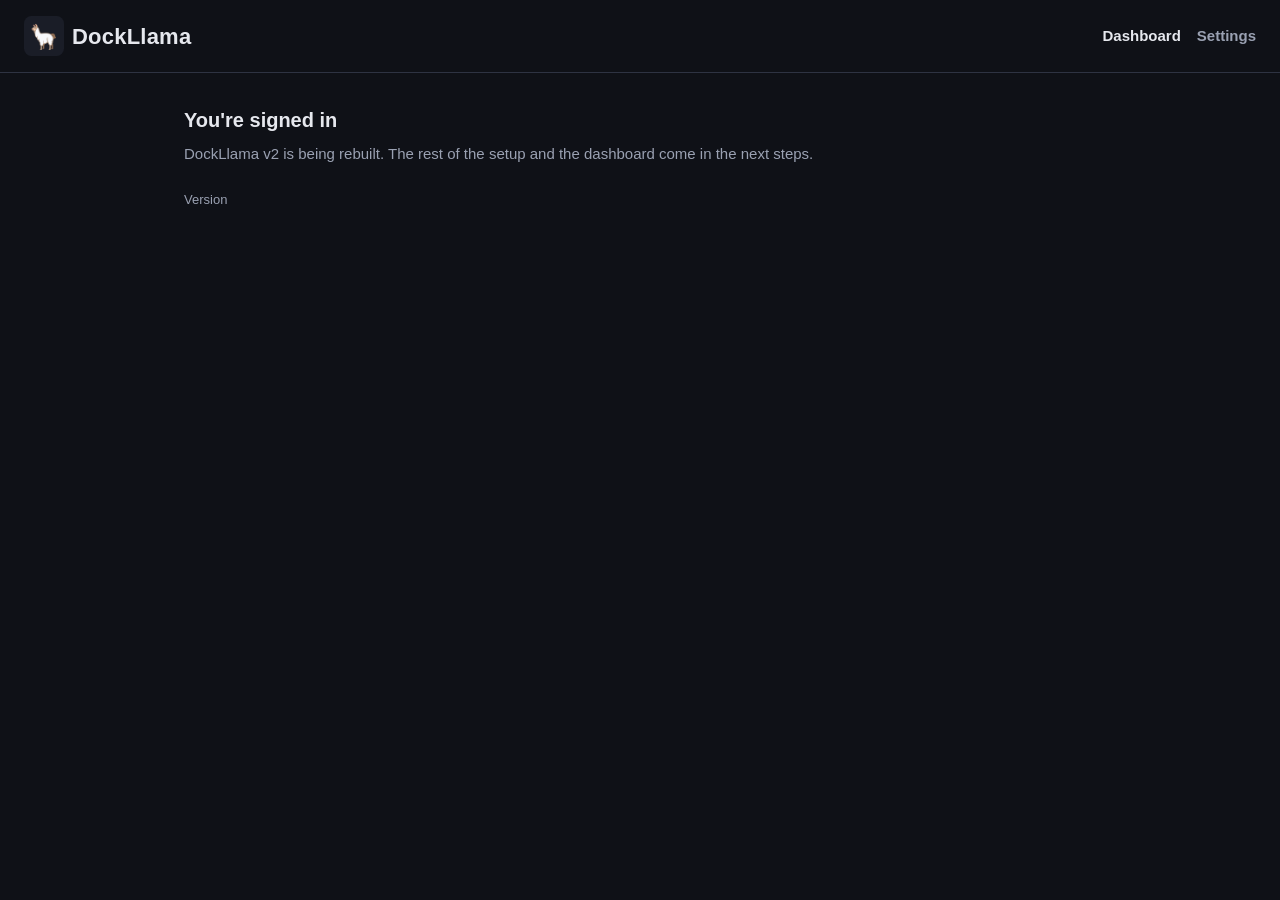
==== commit 15a8a8ca: "v2 phase 2: this machine's containers in Settings - machines and containers tables (migration 2); "T" ====
--- a/frontend/index.html
+++ b/frontend/index.html
@@ -10,8 +10,12 @@
 </head>
 <body x-data="home()" x-init="load()" x-cloak>
 <header class="top">
-  <div class="brand" style="margin:0"><img src="static/favicon.svg" alt=""><span>DockLlama</span></div>
-  <button class="secondary" x-show="loginRequired" @click="logout()">Sign out</button>
+  <a class="brand" href="./" style="margin:0"><img src="static/favicon.svg" alt=""><span>DockLlama</span></a>
+  <nav class="topnav">
+    <a href="./" class="active">Dashboard</a>
+    <a href="settings">Settings</a>
+    <button class="secondary" x-show="loginRequired" @click="logout()">Sign out</button>
+  </nav>
 </header>
 <main class="page">
   <h1>You're signed in</h1>
--- a/frontend/static/app.css
+++ b/frontend/static/app.css
@@ -63,3 +63,67 @@
   padding: calc(var(--space) * 2) calc(var(--space) * 3); border-bottom: 1px solid var(--border);
 }
 main.page { max-width: 960px; margin: 0 auto; padding: calc(var(--space) * 4) calc(var(--space) * 3); }
+
+a { color: var(--accent); text-decoration: none; }
+a.brand { color: var(--text); }
+.topnav { display: flex; gap: calc(var(--space) * 2); align-items: center; }
+.topnav a { color: var(--muted); font-weight: 600; }
+.topnav a.active, .topnav a:hover { color: var(--text); }
+
+.settings-layout { display: grid; grid-template-columns: 200px 1fr; gap: calc(var(--space) * 3);
+  max-width: 1100px; margin: 0 auto; padding: calc(var(--space) * 3); }
+nav.side { display: flex; flex-direction: column; gap: 2px; position: sticky; top: calc(var(--space) * 2); align-self: start; }
+nav.side a { color: var(--muted); padding: 8px 12px; border-radius: 8px; font-weight: 600; }
+nav.side a.active { background: var(--surface-2); color: var(--text); }
+.settings-main h1 { font-size: 24px; letter-spacing: 0.01em; }
+@media (max-width: 760px) {
+  .settings-layout { grid-template-columns: 1fr; padding: calc(var(--space) * 2); }
+  nav.side { flex-direction: row; overflow-x: auto; position: static; }
+}
+
+.panel { background: var(--surface); border: 1px solid var(--border); border-radius: var(--radius);
+  padding: calc(var(--space) * 2) calc(var(--space) * 3); margin-bottom: calc(var(--space) * 2); }
+.panel.narrow { max-width: 420px; }
+.row-between { display: flex; justify-content: space-between; align-items: center; gap: var(--space); }
+.pill { font-size: 13px; font-weight: 700; padding: 3px 10px; border-radius: 999px; background: var(--surface-2); }
+.pill.ok { color: var(--ok); } .pill.bad { color: var(--bad); }
+.success { margin-top: calc(var(--space) * 2); color: var(--ok); }
+.warn-text { color: var(--warn); }
+
+.toolbar { display: flex; flex-wrap: wrap; gap: var(--space); align-items: center; margin-bottom: calc(var(--space) * 2); }
+.toolbar .search { width: auto; flex: 1 1 220px; }
+button.small { padding: 6px 12px; font-size: 13px; }
+
+.group { margin-bottom: calc(var(--space) * 3); }
+.group-title { color: var(--muted); font-size: 13px; font-weight: 700; text-transform: uppercase;
+  letter-spacing: 0.06em; margin-bottom: var(--space); }
+.crow { display: flex; align-items: center; gap: calc(var(--space) * 1.5); padding: 10px 12px;
+  border-bottom: 1px solid var(--border); }
+.crow.gone { opacity: 0.7; }
+.cmain { flex: 1; min-width: 0; }
+.cmain .hint { overflow-wrap: anywhere; }
+.badge { font-size: 12px; background: var(--surface-2); color: var(--muted); padding: 1px 8px;
+  border-radius: 999px; margin-left: 6px; }
+.dot { width: 10px; height: 10px; border-radius: 50%; flex: none; background: var(--muted); }
+.dot.ok { background: var(--ok); } .dot.warn { background: var(--warn); } .dot.bad { background: var(--bad); }
+.dot.grey { background: #5c6273; }
+
+.switch { position: relative; width: 40px; height: 22px; flex: none; cursor: pointer; }
+.switch input { opacity: 0; width: 0; height: 0; position: absolute; }
+.switch span { position: absolute; inset: 0; background: var(--surface-2); border: 1px solid var(--border);
+  border-radius: 999px; transition: background 0.15s; }
+.switch span::after { content: ""; position: absolute; width: 16px; height: 16px; left: 2px; top: 2px;
+  background: var(--muted); border-radius: 50%; transition: transform 0.15s, background 0.15s; }
+.switch input:checked + span { background: rgba(91, 156, 246, 0.35); border-color: var(--accent); }
+.switch input:checked + span::after { transform: translateX(18px); background: var(--accent); }
+.switch input:focus-visible + span { outline: 2px solid var(--accent); outline-offset: 2px; }
+
+.toast { position: fixed; bottom: 20px; left: 50%; transform: translateX(-50%); background: var(--surface-2);
+  border: 1px solid var(--border); padding: 10px 16px; border-radius: 8px; max-width: 90vw; }
+
+@media (max-width: 520px) {
+  header.top { padding: var(--space) calc(var(--space) * 2); gap: var(--space); }
+  header.top .brand span { display: none; }
+  .topnav { gap: calc(var(--space) * 1.5); }
+  .topnav button.secondary { padding: 6px 10px; font-size: 14px; white-space: nowrap; }
+}
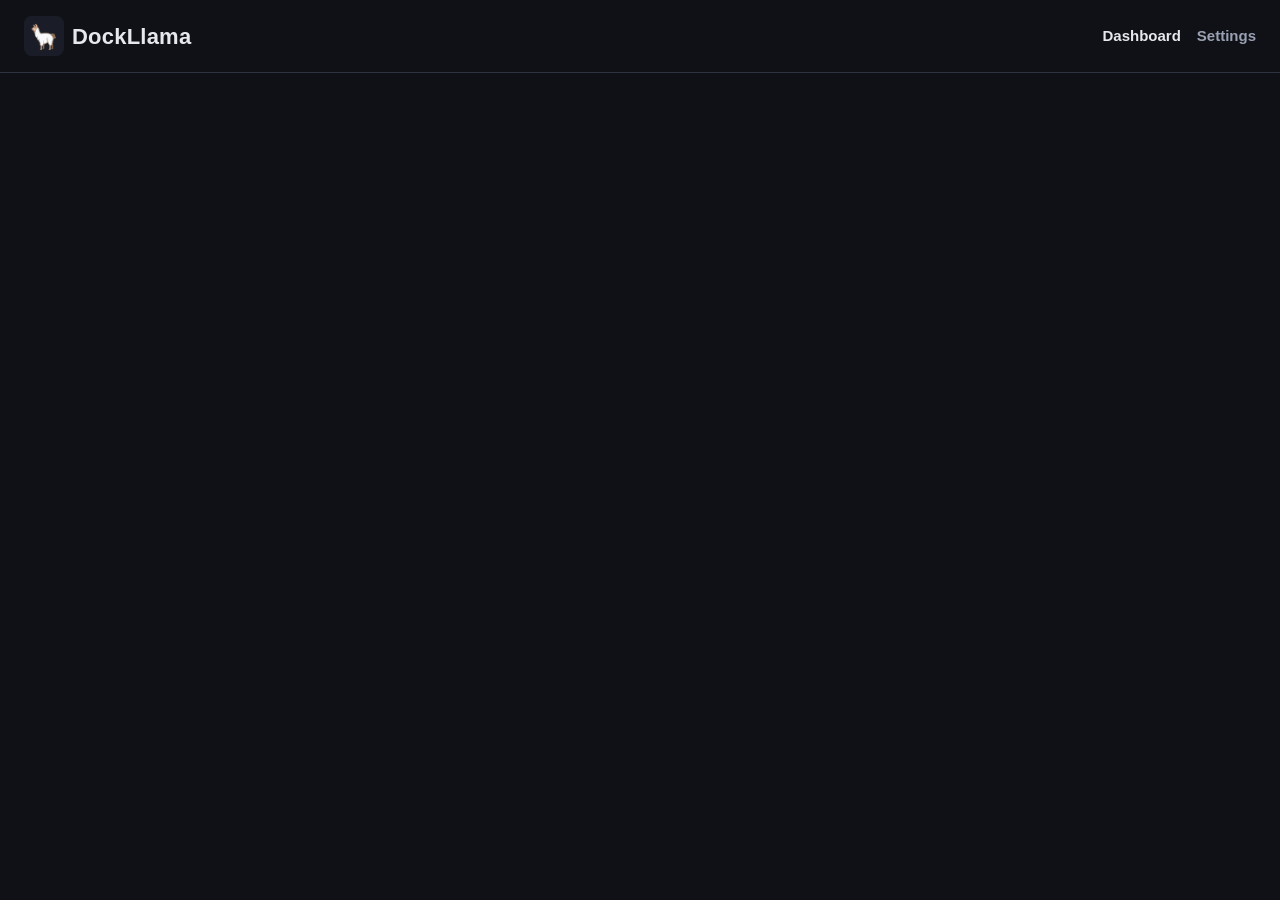
==== commit 3d2bb14b: "v2 phase 6: dashboard and container page - Dashboard: headline (N need attention / all fine, last ch" ====
--- a/frontend/index.html
+++ b/frontend/index.html
@@ -6,9 +6,11 @@
 <title>DockLlama</title>
 <link rel="icon" href="static/favicon.svg" type="image/svg+xml">
 <link rel="stylesheet" href="static/app.css">
+<script src="static/common.js"></script>
+<script src="static/banner.js"></script>
 <script defer src="static/vendor/alpine-3.17.5.min.js"></script>
 </head>
-<body x-data="home()" x-init="load()" x-cloak>
+<body x-data="dash()" x-cloak @toast.window="flash($event.detail)">
 <header class="top">
   <a class="brand" href="./" style="margin:0"><img src="static/favicon.svg" alt=""><span>DockLlama</span></a>
   <nav class="topnav">
@@ -17,24 +19,150 @@
     <button class="secondary" x-show="loginRequired" @click="logout()">Sign out</button>
   </nav>
 </header>
-<main class="page">
-  <h1>You're signed in</h1>
-  <p class="sub">DockLlama v2 is being rebuilt. The rest of the setup and the dashboard come in the next steps.</p>
-  <p class="hint">Version <span x-text="version"></span></p>
+<div class="test-banner" x-data="testBanner()" x-init="load()" x-show="b" x-cloak>
+  <div class="test-banner-inner">
+    <span x-text="b && b.text"></span>
+    <div class="actions-row tight">
+      <template x-if="b && b.type === 'better'">
+        <span class="actions-row tight">
+          <button class="secondary small" @click="review()">Review results</button>
+          <button class="small" @click="switchTo()" x-text="'Switch to ' + b.name"></button>
+          <button class="secondary small" @click="dismiss()">Keep current</button>
+        </span>
+      </template>
+      <template x-if="b && b.type === 'best'">
+        <span class="actions-row tight">
+          <button class="secondary small" @click="review()">Review results</button>
+          <button class="small" @click="dismiss()">OK</button>
+        </span>
+      </template>
+    </div>
+    <div class="error" x-show="error" x-text="error"></div>
+  </div>
+</div>
+
+<main class="page dash">
+  <!-- Headline -->
+  <div class="headline" :class="d.attention ? (d.problems ? 'bad' : 'warn') : 'ok'" x-show="loaded">
+    <div class="headline-text">
+      <button class="link-like" @click="onlyProblems = !onlyProblems" x-show="d.attention"
+              x-text="d.attention + (d.attention === 1 ? ' container needs' : ' containers need') + ' attention'"></button>
+      <strong x-show="!d.attention && d.containers.length"
+              x-text="(fine() === d.containers.length ? 'All ' : '') + fine() + (fine() === 1 ? ' container is' : ' containers are') + ' fine'"></strong>
+      <strong x-show="!d.containers.length">Nothing is being watched yet</strong>
+      <span class="hint" x-show="d.attention && fine()" x-text="' · ' + fine() + ' fine'"></span>
+      <span class="hint" x-show="stoppedCount()" x-text="' · ' + stoppedCount() + ' stopped'"></span>
+      <div class="hint">
+        <span x-show="d.round.running" x-text="'Checking ' + Math.min(d.round.done + 1, d.round.total) + ' of ' + d.round.total + '…'"></span>
+        <span x-show="!d.round.running && d.last_checked" x-text="'Last checked ' + ago(d.last_checked, d.now)"></span>
+        <span x-show="!d.round.running && !d.last_checked && d.containers.length">The first check starts in a moment…</span>
+      </div>
+    </div>
+    <button class="secondary small" :disabled="d.round.running || checkingAll" @click="checkAll()"
+            x-show="d.containers.length" x-text="d.round.running ? 'Checking…' : 'Check all now'"></button>
+  </div>
+  <div class="progress thin" x-show="d.round.running"><span :style="'width:' + (d.round.total ? 100 * d.round.done / d.round.total : 0) + '%'"></span></div>
+
+  <!-- Notices -->
+  <div class="warning" x-show="d.machine_error" x-text="d.machine_error"></div>
+  <div class="notice" x-show="loaded && !d.ai.connected">
+    No AI is connected, so DockLlama checks containers with Docker's own information (crashes, restart loops,
+    out-of-memory kills, health checks) but can't read their logs. <a href="settings#ai">Connect AI</a>
+  </div>
+  <div class="notice" x-show="loaded && !d.containers.length">
+    Pick the containers to watch in <a href="settings#containers">Settings → Containers</a>.
+  </div>
+  <div class="row-between filter-row" x-show="onlyProblems">
+    <span class="hint">Showing only containers that need attention.</span>
+    <button class="link small" @click="onlyProblems = false">Show all</button>
+  </div>
+
+  <!-- Problems first, as cards -->
+  <template x-for="c in problemList()" :key="c.id">
+    <div class="pcard" :class="statusClass(c.status)">
+      <div class="row-between">
+        <div class="cmain">
+          <a class="pname" :href="'container?id=' + c.id" x-text="c.name"></a>
+          <span class="pill" :class="statusClass(c.status)" x-text="c.shown" :title="c.status"></span>
+          <span class="hint" x-text="forHowLong(c.since, d.now)"></span>
+        </div>
+        <button class="secondary small" :disabled="!!busy[c.id]" @click="checkNow(c)"
+                x-text="busy[c.id] ? 'Checking…' : 'Check now'"></button>
+      </div>
+      <p class="psummary" x-text="c.summary"></p>
+      <p class="todo" x-show="c.what_to_do"><strong>What to do:</strong> <span x-text="c.what_to_do"></span></p>
+      <button class="link small" @click="toggleEvidence(c)" x-text="ev[c.id] ? 'Hide evidence' : 'Evidence'"></button>
+      <template x-if="ev[c.id]">
+        <div class="evidence">
+          <div class="hint" x-show="ev[c.id].facts" x-text="'Docker: ' + ev[c.id].facts"></div>
+          <div class="hint" x-show="ev[c.id].rule" x-text="'Rule: ' + ev[c.id].rule"></div>
+          <div class="hint" x-show="ev[c.id].ai_error" x-text="'AI: ' + ev[c.id].ai_error"></div>
+          <pre class="logbox" x-show="ev[c.id].tail.length" x-text="ev[c.id].tail.join('\n')"></pre>
+          <div class="hint" x-show="!ev[c.id].tail.length">No log lines were part of this check.</div>
+          <a class="small" :href="'container?id=' + c.id">Open the container page</a>
+        </div>
+      </template>
+    </div>
+  </template>
+
+  <!-- Everything else, as tiles -->
+  <div class="tiles" x-show="!onlyProblems">
+    <template x-for="c in tileList()" :key="c.id">
+      <a class="tile" :href="'container?id=' + c.id" :title="c.summary">
+        <span class="dot" :class="statusClass(c.status)"></span>
+        <span class="tname" x-text="c.name"></span>
+        <span class="hint" x-text="c.status === 'healthy' ? ago(c.last_checked, d.now) : c.shown"></span>
+      </a>
+    </template>
+  </div>
 </main>
+<div class="toast" x-show="toast" x-text="toast" x-transition.opacity></div>
 <script>
-function home() {
+function dash() {
   return {
-    version: '', loginRequired: false,
-    async load() {
-      const [h, s] = await Promise.all([fetch('api/health'), fetch('api/auth/status')]);
-      this.version = (await h.json()).version;
-      this.loginRequired = (await s.json()).login_required;
+    d: {containers: [], counts: {}, round: {}, ai: {}}, loaded: false, loginRequired: false, onlyProblems: false,
+    busy: {}, ev: {}, checkingAll: false, toast: '', tt: null, timer: null,
+    async init() {
+      this.loginRequired = (await api('api/auth/status')).login_required;
+      await this.refresh();
     },
-    async logout() {
-      await fetch('api/auth/logout', {method: 'POST'});
-      window.location.href = 'login';
+    async refresh() {
+      clearTimeout(this.timer);
+      try { this.d = await api('api/dashboard'); this.loaded = true; } catch (e) { /* keep the last view */ }
+      this.timer = setTimeout(() => this.refresh(), this.d.round && this.d.round.running ? 2000 : 15000);
     },
+    problems() { return ['critical', 'unhealthy', 'gone', 'unknown', 'degraded']; },
+    problemList() { return this.d.containers.filter(c => this.problems().includes(c.status)); },
+    tileList() { return this.d.containers.filter(c => !this.problems().includes(c.status)); },
+    fine() { return this.d.counts.healthy || 0; },
+    stoppedCount() { return this.d.counts.stopped || 0; },
+    async checkNow(c) {
+      this.busy = {...this.busy, [c.id]: true};
+      try {
+        const r = await api('api/containers/' + c.id + '/check', {method: 'POST'});
+        this.flash(c.name + ': ' + r.shown);
+        if (this.ev[c.id]) { delete this.ev[c.id]; this.ev = {...this.ev}; }
+      } catch (e) { this.flash(e.message); }
+      this.busy = {...this.busy, [c.id]: false};
+      this.refresh();
+    },
+    async checkAll() {
+      this.checkingAll = true;
+      try { await api('api/checks/run', {method: 'POST'}); setTimeout(() => this.refresh(), 800); }
+      catch (e) { this.flash(e.message); }
+      this.checkingAll = false;
+    },
+    async toggleEvidence(c) {
+      if (this.ev[c.id]) { const n = {...this.ev}; delete n[c.id]; this.ev = n; return; }
+      try {
+        const det = await api('api/containers/' + c.id + '/detail');
+        const e = (det.latest && det.latest.evidence) || {};
+        this.ev = {...this.ev, [c.id]: {facts: det.info ? det.info.state_text : '', rule: e.rule || '',
+                                         ai_error: e.ai_error || '', tail: e.tail || []}};
+      } catch (err) { this.flash(err.message); }
+    },
+    flash(msg) { this.toast = msg; clearTimeout(this.tt); this.tt = setTimeout(() => this.toast = '', 3500); },
+    async logout() { await fetch('api/auth/logout', {method: 'POST'}); window.location.href = 'login'; },
   };
 }
 </script>
--- a/frontend/static/app.css
+++ b/frontend/static/app.css
@@ -127,3 +127,172 @@
   .topnav { gap: calc(var(--space) * 1.5); }
   .topnav button.secondary { padding: 6px 10px; font-size: 14px; white-space: nowrap; }
 }
+
+h2 { font-size: 18px; margin: calc(var(--space) * 4) 0 var(--space); }
+.panel h2 { margin-top: 0; }
+select { padding: 9px 12px; border-radius: 8px; border: 1px solid var(--border); background: var(--bg);
+  color: var(--text); font-size: 15px; min-width: 260px; max-width: 100%; }
+select:disabled { opacity: 0.5; }
+.greyed { opacity: 0.8; }
+input[type=range] { width: 100%; accent-color: var(--accent); }
+.slider-scale { display: flex; justify-content: space-between; color: var(--muted); font-size: 12px; }
+.actions-row { display: flex; flex-wrap: wrap; gap: var(--space); margin-top: calc(var(--space) * 2); }
+.actions-row.tight { margin-top: 0; flex-wrap: nowrap; }
+.actions-row button { width: auto; margin-top: 0; }
+.inline-form { display: flex; gap: var(--space); }
+.inline-form button { width: auto; margin-top: 0; white-space: nowrap; }
+.found { padding: 10px 12px; margin-bottom: var(--space); background: rgba(63, 185, 80, 0.1);
+  border: 1px solid rgba(63, 185, 80, 0.35); border-radius: 8px; }
+.found button { width: auto; margin: 0; }
+.help-box { margin-top: calc(var(--space) * 2); padding: 12px 14px; border-radius: 8px; background: var(--surface-2);
+  border: 1px solid var(--border); }
+.help-box ol { padding-left: 20px; margin: var(--space) 0; }
+.help-box li { margin-bottom: 6px; }
+.help-box button { width: auto; }
+.tabs { display: flex; flex-wrap: wrap; gap: 4px; margin-top: var(--space); }
+.tab { width: auto; margin: 0; padding: 5px 10px; font-size: 13px; background: var(--bg); color: var(--muted);
+  border: 1px solid var(--border); }
+.tab.active { color: var(--text); border-color: var(--accent); }
+.panel.confirm { border-color: var(--warn); }
+.suggestion { display: flex; justify-content: space-between; align-items: center; gap: calc(var(--space) * 2);
+  padding: 12px 14px; margin-bottom: calc(var(--space) * 2); border-radius: 8px;
+  background: rgba(91, 156, 246, 0.1); border: 1px solid rgba(91, 156, 246, 0.4); }
+.suggestion button { width: auto; margin: 0; white-space: nowrap; }
+.mrow { display: flex; align-items: center; gap: calc(var(--space) * 2); padding: 12px; border-bottom: 1px solid var(--border); }
+.mrow.inuse { background: rgba(91, 156, 246, 0.06); }
+.mrow.unusable { opacity: 0.55; }
+.mrow > button { width: auto; margin: 0; white-space: nowrap; }
+.badge.on { background: rgba(91, 156, 246, 0.25); color: var(--text); }
+.badge.sug { background: rgba(63, 185, 80, 0.2); color: var(--ok); }
+.badge.warnb { background: rgba(210, 153, 34, 0.18); color: var(--warn); }
+.progress-wrap { margin-top: 6px; }
+.progress { height: 8px; border-radius: 999px; background: var(--surface-2); overflow: hidden; }
+.progress span { display: block; height: 100%; background: var(--accent); transition: width 0.3s; }
+.modal-back { position: fixed; inset: 0; background: rgba(0, 0, 0, 0.6); display: grid; place-items: center;
+  padding: calc(var(--space) * 2); z-index: 10; }
+.modal { background: var(--surface); border: 1px solid var(--border); border-radius: var(--radius);
+  padding: calc(var(--space) * 3); width: 100%; max-width: 560px; max-height: 90vh; overflow-y: auto; }
+@media (max-width: 520px) {
+  .mrow { flex-direction: column; align-items: stretch; }
+  .suggestion, .inline-form { flex-direction: column; align-items: stretch; }
+  .actions-row.tight { flex-wrap: wrap; }
+}
+
+/* Model tests (phase 3b) */
+.test-banner { background: rgba(63, 185, 80, 0.12); border-bottom: 1px solid rgba(63, 185, 80, 0.4); }
+.test-banner-inner { max-width: 1100px; margin: 0 auto; padding: 10px calc(var(--space) * 3);
+  display: flex; flex-wrap: wrap; gap: 10px 16px; align-items: center; justify-content: space-between; }
+.test-banner .actions-row { margin: 0; }
+.testbar { margin: 12px 0; }
+.testbar .progress { margin-top: 10px; }
+.models-head { gap: 16px; align-items: center; margin: 8px 0; }
+.models-head .hint { margin: 0; }
+.models-head button { width: auto; margin: 0; white-space: nowrap; }
+.badge.res { background: rgba(91, 156, 246, 0.15); color: var(--text); }
+button.link { background: none; border: none; color: var(--accent); padding: 4px 6px; width: auto; }
+button.link:hover { text-decoration: underline; background: none; }
+button:disabled { opacity: 0.45; cursor: not-allowed; }
+.modal.wide { max-width: 760px; }
+.plan-list { max-height: 45vh; overflow-y: auto; border: 1px solid var(--border); border-radius: var(--radius); margin: 8px 0; }
+.plan-row { padding: 8px 10px; border-bottom: 1px solid var(--border); margin: 0; align-items: center; }
+.plan-row .grow { flex: 1; }
+.actions-row.wrap { flex-wrap: wrap; }
+.watch-table { width: 100%; border-collapse: collapse; margin: 12px 0; font-size: 14px; }
+.watch-table th, .watch-table td { text-align: left; padding: 6px 8px; border-bottom: 1px solid var(--border); }
+.watch-table th { color: var(--muted); font-weight: 500; }
+.watch-table button { width: auto; margin: 0; }
+.hist-row { border-bottom: 1px solid var(--border); padding: 10px 0; }
+.qlist { margin: 6px 0 0 18px; padding: 0; font-size: 14px; }
+@media (max-width: 640px) {
+  .watch-table th:nth-child(4), .watch-table td:nth-child(4), .watch-table th:nth-child(5), .watch-table td:nth-child(5) { display: none; }
+  .models-head { flex-direction: column; align-items: stretch; }
+}
+.badge { white-space: nowrap; display: inline-block; margin: 2px 0; }
+.watch-table button, .watch-table .badge { white-space: nowrap; }
+
+/* Setup guide (phase 4) */
+.wizard { max-width: 760px; }
+.steps { display: flex; gap: 6px; list-style: none; padding: 0; margin: 0 0 24px; flex-wrap: wrap; }
+.steps li { display: flex; align-items: center; gap: 8px; color: var(--muted); font-size: 14px; flex: 1; min-width: 110px;
+  padding-bottom: 8px; border-bottom: 3px solid var(--surface-2); }
+.steps li.done { color: var(--text); border-bottom-color: var(--ok); }
+.steps li.now { color: var(--text); font-weight: 600; border-bottom-color: var(--accent); }
+.steps .dot { width: 22px; height: 22px; border-radius: 50%; display: grid; place-items: center; font-size: 12px;
+  background: var(--surface-2); }
+.steps li.done .dot { background: rgba(63, 185, 80, 0.25); }
+.steps li.now .dot { background: var(--accent); color: #fff; }
+.wizard-nav { display: flex; justify-content: space-between; gap: 12px; margin-top: 28px; padding-top: 16px;
+  border-top: 1px solid var(--border); }
+.wizard-nav button { width: auto; min-width: 120px; margin: 0; }
+.model-pick { padding: 10px 12px; border: 1px solid var(--border); border-radius: var(--radius); margin-top: 8px; align-items: flex-start; }
+.model-pick.picked { border-color: var(--accent); background: rgba(91, 156, 246, 0.06); }
+.model-pick .grow, .plan-row .grow { flex: 1; }
+.choice-grid { display: grid; grid-template-columns: 1fr 1fr; gap: 12px; margin-top: 16px; }
+.choice { display: flex; flex-direction: column; margin: 0; }
+.choice p { flex: 1; }
+.choice button { margin-top: 8px; }
+.snippet { background: var(--surface-2); padding: 10px 12px; border-radius: 8px; font-size: 12.5px; overflow-x: auto; }
+.plan-list.tall { max-height: 55vh; }
+.watch-table tr.picked td { background: rgba(91, 156, 246, 0.06); }
+@media (max-width: 640px) {
+  .choice-grid { grid-template-columns: 1fr; }
+  .steps li { min-width: 70px; font-size: 12px; }
+}
+a.button { display: inline-block; padding: 6px 12px; font-size: 13px; border-radius: 8px; font-weight: 700;
+  text-decoration: none; background: var(--accent); color: #0b1020; }
+a.button.secondary { background: var(--surface-2); color: var(--text); }
+
+/* Dashboard and container page (phase 6) */
+.dash { max-width: 1000px; }
+.headline { display: flex; justify-content: space-between; align-items: center; gap: 12px; padding: 14px 16px;
+  border-radius: var(--radius); background: var(--surface); border: 1px solid var(--border); border-left-width: 5px; }
+.headline.ok { border-left-color: var(--ok); } .headline.warn { border-left-color: var(--warn); }
+.headline.bad { border-left-color: var(--bad); }
+.headline strong, .headline .link-like { font-size: 18px; }
+.headline button.small { width: auto; margin: 0; white-space: nowrap; }
+.link-like { background: none; border: none; padding: 0; margin: 0; width: auto; color: var(--text); font-weight: 700;
+  cursor: pointer; text-decoration: underline; text-decoration-color: var(--muted); text-underline-offset: 3px; }
+.progress.thin { height: 4px; margin-top: 6px; }
+.notice { margin-top: 12px; padding: 10px 12px; border-radius: 8px; background: var(--surface); border: 1px solid var(--border);
+  color: var(--muted); font-size: 14px; }
+.filter-row { margin-top: 12px; }
+.pcard { margin-top: 12px; padding: 14px 16px; border-radius: var(--radius); background: var(--surface);
+  border: 1px solid var(--border); border-left-width: 5px; }
+.pcard.bad { border-left-color: var(--bad); } .pcard.warn { border-left-color: var(--warn); }
+.pcard.ok { border-left-color: var(--ok); } .pcard.grey { border-left-color: var(--muted); }
+.pcard button.small { width: auto; margin: 0; white-space: nowrap; }
+.pname { font-weight: 700; font-size: 16px; color: var(--text); margin-right: 8px; text-decoration: none; }
+.pname:hover { text-decoration: underline; }
+.psummary { margin: 8px 0 4px; }
+.todo { margin: 4px 0; }
+.pill.warn { color: var(--warn); } .pill.grey { color: var(--muted); }
+.evidence { margin-top: 6px; }
+.logbox { background: var(--bg); border: 1px solid var(--border); border-radius: 8px; padding: 8px 10px; font-size: 12px;
+  max-height: 260px; overflow: auto; white-space: pre-wrap; overflow-wrap: anywhere; margin: 6px 0; }
+.logbox.tall { max-height: 480px; }
+.tiles { display: grid; grid-template-columns: repeat(auto-fill, minmax(220px, 1fr)); gap: 8px; margin-top: 16px; }
+.tile { display: flex; align-items: center; gap: 8px; padding: 10px 12px; border-radius: 8px; background: var(--surface);
+  border: 1px solid var(--border); color: var(--text); text-decoration: none; min-width: 0; }
+.tile:hover { border-color: var(--accent); }
+.tile .tname { font-weight: 600; flex: 1; min-width: 0; overflow: hidden; text-overflow: ellipsis; white-space: nowrap; }
+.tile .hint { font-size: 12px; white-space: nowrap; }
+.dot { width: 10px; height: 10px; border-radius: 50%; flex: none; background: var(--muted); display: inline-block; }
+.dot.ok { background: var(--ok); } .dot.warn { background: var(--warn); } .dot.bad { background: var(--bad); }
+.back { color: var(--muted); text-decoration: none; display: inline-block; margin-bottom: 10px; }
+.facts { display: grid; grid-template-columns: repeat(auto-fill, minmax(200px, 1fr)); gap: 8px 16px; }
+.facts > div { display: flex; flex-direction: column; }
+.chart { width: 100%; height: 140px; display: block; }
+.chart .axis { stroke: var(--border); stroke-width: 1; }
+.chart polyline { fill: none; stroke-width: 2; vector-effect: non-scaling-stroke; }
+.chart .cpu, .legend .cpu { stroke: var(--accent); color: var(--accent); }
+.chart .mem, .legend .mem { stroke: var(--warn); color: var(--warn); }
+.legend { display: flex; gap: 16px; font-size: 13px; margin-top: 6px; }
+.timeline .tl-row { display: flex; gap: 10px; align-items: flex-start; padding: 8px 0; border-bottom: 1px solid var(--border); }
+.timeline .tl-row .dot { margin-top: 6px; }
+textarea { width: 100%; background: var(--bg); color: var(--text); border: 1px solid var(--border); border-radius: 8px;
+  padding: 8px 10px; font: inherit; }
+@media (max-width: 640px) {
+  .headline { flex-direction: column; align-items: flex-start; }
+  .wrap-mobile { flex-direction: column; align-items: flex-start; }
+  .tiles { grid-template-columns: 1fr; }
+}
